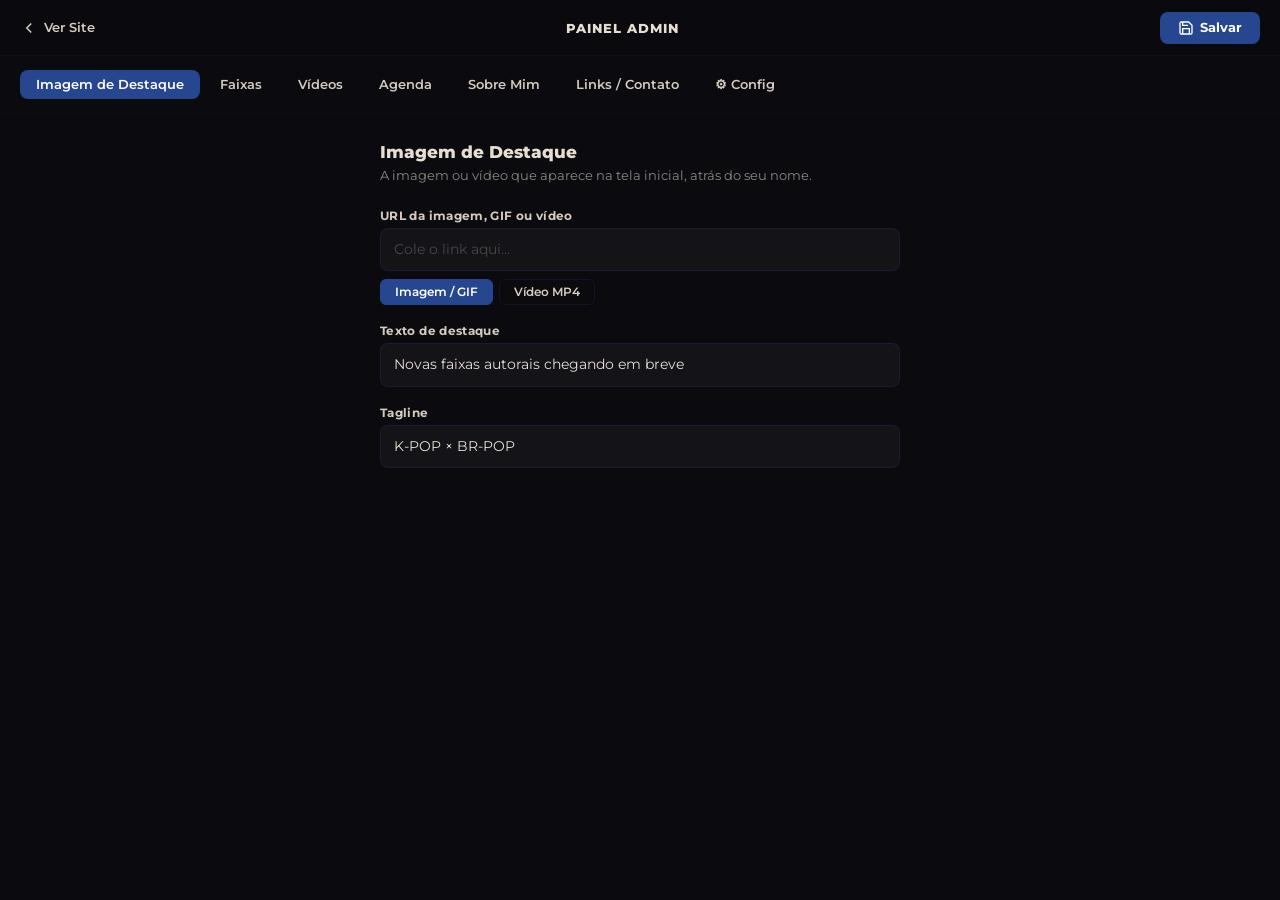
==== admin/index.html @ 540ca9a2 "Add site files" ====
<!DOCTYPE html>
<html lang="pt-BR">
<head>
  <meta charset="UTF-8">
  <meta name="viewport" content="width=device-width, initial-scale=1.0">
  <meta name="robots" content="noindex, nofollow">
  <title>Admin — Samuell Daaas</title>
  <link rel="icon" href="../favicon.ico" type="image/x-icon">
  <link rel="preconnect" href="https://fonts.googleapis.com">
  <link rel="preconnect" href="https://fonts.gstatic.com" crossorigin>
  <link href="https://fonts.googleapis.com/css2?family=Montserrat:wght@400;600;700;800;900&display=swap" rel="stylesheet">
  <link rel="stylesheet" href="../css/admin.css">
</head>
<body>
  <div class="topbar">
    <a href="../index.html" class="topbar-back">
      <svg viewBox="0 0 24 24" fill="none" stroke="currentColor" stroke-width="2" width="18" height="18"><polyline points="15 18 9 12 15 6"/></svg>
      Ver Site
    </a>
    <span class="topbar-title">PAINEL ADMIN</span>
    <div class="save-area">
      <span class="saved-msg" id="saved"></span>
      <button class="save-btn" id="btn-save">
        <svg viewBox="0 0 24 24" fill="none" stroke="currentColor" stroke-width="2" width="16" height="16"><path d="M19 21H5a2 2 0 01-2-2V5a2 2 0 012-2h11l5 5v11a2 2 0 01-2 2z"/><polyline points="17 21 17 13 7 13 7 21"/><polyline points="7 3 7 8 15 8"/></svg>
        Salvar
      </button>
    </div>
  </div>

  <div class="tabs" id="tabs">
    <button class="tab-btn on" data-t="destaque">Imagem de Destaque</button>
    <button class="tab-btn" data-t="faixas">Faixas</button>
    <button class="tab-btn" data-t="videos">Vídeos</button>
    <button class="tab-btn" data-t="agenda">Agenda</button>
    <button class="tab-btn" data-t="sobre">Sobre Mim</button>
    <button class="tab-btn" data-t="links">Links / Contato</button>
    <button class="tab-btn" data-t="config">⚙ Config</button>
  </div>

  <div class="content" id="content">
    <div class="panel on" id="p-destaque"></div>
    <div class="panel" id="p-faixas"></div>
    <div class="panel" id="p-videos"></div>
    <div class="panel" id="p-agenda"></div>
    <div class="panel" id="p-sobre"></div>
    <div class="panel" id="p-links"></div>
    <div class="panel" id="p-config"></div>
  </div>

  <div id="modal-root"></div>
  <script src="../js/admin.js"></script>
</body>
</html>
---- css/admin.css ----
*{box-sizing:border-box;margin:0;padding:0}
body{margin:0;background:#0a0a0f;font-family:'Montserrat',sans-serif;color:#E6DED1}

.topbar{position:sticky;top:0;z-index:100;height:56px;padding:0 20px;display:flex;align-items:center;justify-content:space-between;background:rgba(10,10,15,.95);backdrop-filter:blur(16px);-webkit-backdrop-filter:blur(16px);border-bottom:1px solid rgba(39,70,144,.12)}
.topbar-back{background:none;border:none;cursor:pointer;color:#d4cbbf;display:flex;align-items:center;gap:6px;font:600 13px/1 'Montserrat',sans-serif;text-decoration:none}
.topbar-back:hover{color:#E6DED1}
.topbar-title{font-weight:800;font-size:13px;letter-spacing:.08em}
.save-area{display:flex;gap:10px;align-items:center}
.saved-msg{font-size:12px;font-weight:600;transition:opacity .3s}
.saved-msg.ok{color:#4ade80}
.saved-msg.err{color:#f87171}
.saved-msg.loading{color:#93c5fd}
.save-btn{background:#274690;border:none;color:#fff;padding:8px 18px;border-radius:8px;cursor:pointer;font:700 13px/1 'Montserrat',sans-serif;display:flex;align-items:center;gap:6px}
.save-btn:hover{opacity:.9}
.save-btn:disabled{opacity:.5;cursor:not-allowed}

.tabs{display:flex;gap:4px;padding:14px 20px;overflow-x:auto;-webkit-overflow-scrolling:touch;border-bottom:1px solid rgba(39,70,144,.08);scrollbar-width:none}
.tabs::-webkit-scrollbar{display:none}
.tab-btn{flex-shrink:0;padding:8px 16px;border-radius:8px;border:none;cursor:pointer;font:600 13px/1 'Montserrat',sans-serif;white-space:nowrap;background:transparent;color:#d4cbbf;transition:all .15s}
.tab-btn:hover{background:rgba(39,70,144,.1);color:#E6DED1}
.tab-btn.on{background:#274690;color:#fff}

.content{max-width:560px;margin:0 auto;padding:28px 20px 80px}
.content h3{font-size:17px;font-weight:800;margin-bottom:4px}
.content .desc{font-size:13px;color:rgba(212,203,191,.65);margin-bottom:22px;line-height:1.5}

.panel{display:none}
.panel.on{display:block}

.lbl{display:block;color:#d4cbbf;font-size:12px;font-weight:700;margin:18px 0 5px;letter-spacing:.03em}
.lbl:first-child{margin-top:0}
.inp,.txa{display:block;width:100%;padding:11px 13px;border-radius:8px;border:1px solid rgba(39,70,144,.22);background:rgba(255,255,255,.04);color:#E6DED1;font:14px/1.4 'Montserrat',sans-serif;outline:none;transition:border-color .2s}
.inp:focus,.txa:focus{border-color:#274690;box-shadow:0 0 0 2px rgba(39,70,144,.18)}
.inp::placeholder,.txa::placeholder{color:rgba(212,203,191,.28)}
.txa{resize:vertical;min-height:170px;line-height:1.7}

.type-btns{display:flex;gap:6px;margin-top:8px}
.type-btn{padding:6px 14px;border-radius:6px;border:1px solid rgba(39,70,144,.2);cursor:pointer;font:600 12px/1 'Montserrat',sans-serif;background:transparent;color:#d4cbbf}
.type-btn.on{background:#274690;border-color:#274690;color:#fff}

.preview{margin-top:12px;border-radius:10px;overflow:hidden;border:1px solid rgba(39,70,144,.12)}
.preview img,.preview video{display:block;width:100%;height:170px;object-fit:cover}

.row{display:flex;align-items:center;padding:12px 0;border-bottom:1px solid rgba(255,255,255,.05);gap:8px}
.row-l{display:flex;align-items:center;gap:10px;flex:1;min-width:0}
.row-info{min-width:0;flex:1}
.row-t{font:600 14px/1.3 'Montserrat',sans-serif;overflow:hidden;text-overflow:ellipsis;white-space:nowrap}
.row-s{font-size:12px;color:rgba(212,203,191,.55);margin-top:2px}
.row-actions{display:flex;gap:6px;flex-shrink:0}
.edit-btn{background:rgba(39,70,144,.12);border:1px solid rgba(39,70,144,.2);color:#7b9fe0;padding:4px 11px;border-radius:6px;cursor:pointer;font:600 11px/1 'Montserrat',sans-serif}
.edit-btn:hover{background:rgba(39,70,144,.2)}
.rm{background:rgba(255,60,60,.07);border:1px solid rgba(255,60,60,.12);color:#ff6b6b;padding:4px 11px;border-radius:6px;cursor:pointer;font:600 11px/1 'Montserrat',sans-serif}
.rm:hover{background:rgba(255,60,60,.14)}
.add{margin-top:18px;padding:10px 20px;border-radius:8px;background:#274690;border:none;color:#fff;font:700 13px/1 'Montserrat',sans-serif;cursor:pointer}
.add:hover{opacity:.9}

.sec-t{font-size:14px;font-weight:700;margin:28px 0 6px;padding-bottom:6px;border-bottom:1px solid rgba(39,70,144,.08)}
.sub-l{display:block;margin:12px 0 5px;font-size:12px;font-weight:600;color:rgba(212,203,191,.55);text-transform:capitalize}

/* Config panel */
.config-box{padding:20px;border-radius:12px;background:rgba(39,70,144,.06);border:1px solid rgba(39,70,144,.12);margin-bottom:20px}
.config-box p{font-size:13px;color:rgba(212,203,191,.6);line-height:1.6;margin-top:8px}
.config-box a{color:#7b9fe0}
.config-status{display:inline-flex;align-items:center;gap:6px;padding:6px 14px;border-radius:8px;font-size:12px;font-weight:700;margin-top:12px}
.config-status.ok{background:rgba(74,222,128,.1);color:#4ade80;border:1px solid rgba(74,222,128,.15)}
.config-status.no{background:rgba(248,113,113,.08);color:#f87171;border:1px solid rgba(248,113,113,.12)}

.steps{counter-reset:step;margin-top:16px}
.steps li{counter-increment:step;list-style:none;padding:8px 0 8px 32px;position:relative;font-size:13px;color:rgba(212,203,191,.7);line-height:1.5}
.steps li::before{content:counter(step);position:absolute;left:0;top:8px;width:22px;height:22px;border-radius:50%;background:#274690;color:#fff;font-size:11px;font-weight:700;display:flex;align-items:center;justify-content:center}

.modal-bg{position:fixed;inset:0;z-index:9000;background:rgba(0,0,0,.7);backdrop-filter:blur(8px);display:flex;align-items:center;justify-content:center;padding:20px;opacity:0;transition:opacity .2s}
.modal-bg.show{opacity:1}
.modal{background:#12121a;border:1px solid rgba(39,70,144,.2);border-radius:14px;width:100%;max-width:440px;padding:28px 24px;max-height:90vh;overflow-y:auto}
.modal h4{font-size:16px;font-weight:800;margin-bottom:18px;color:#E6DED1}
.modal .lbl{margin-top:14px}
.modal .lbl:first-of-type{margin-top:0}
.modal-btns{display:flex;gap:8px;margin-top:22px;justify-content:flex-end}
.modal-cancel{padding:9px 18px;border-radius:8px;border:1px solid rgba(255,255,255,.1);background:transparent;color:#d4cbbf;font:600 13px/1 'Montserrat',sans-serif;cursor:pointer}
.modal-cancel:hover{background:rgba(255,255,255,.04)}
.modal-confirm{padding:9px 18px;border-radius:8px;border:none;background:#274690;color:#fff;font:700 13px/1 'Montserrat',sans-serif;cursor:pointer}
.modal-confirm:hover{opacity:.9}
.modal-confirm:disabled{opacity:.5;cursor:not-allowed}
.modal-status{font-size:12px;color:rgba(212,203,191,.5);margin-top:8px;min-height:18px}

.inp-select{display:block;width:100%;padding:11px 13px;border-radius:8px;border:1px solid rgba(39,70,144,.22);background:rgba(255,255,255,.04);color:#E6DED1;font:14px/1.4 'Montserrat',sans-serif;outline:none;-webkit-appearance:none;appearance:none}
.inp-select:focus{border-color:#274690;box-shadow:0 0 0 2px rgba(39,70,144,.18)}
.inp-select option{background:#12121a;color:#E6DED1}

@media(max-width:480px){.topbar{padding:0 14px}.tabs{padding:10px 14px}.content{padding:20px 14px 60px}.topbar-title{font-size:11px}.save-btn{padding:7px 12px;font-size:12px}.save-btn svg{display:none}.modal{padding:22px 18px}}
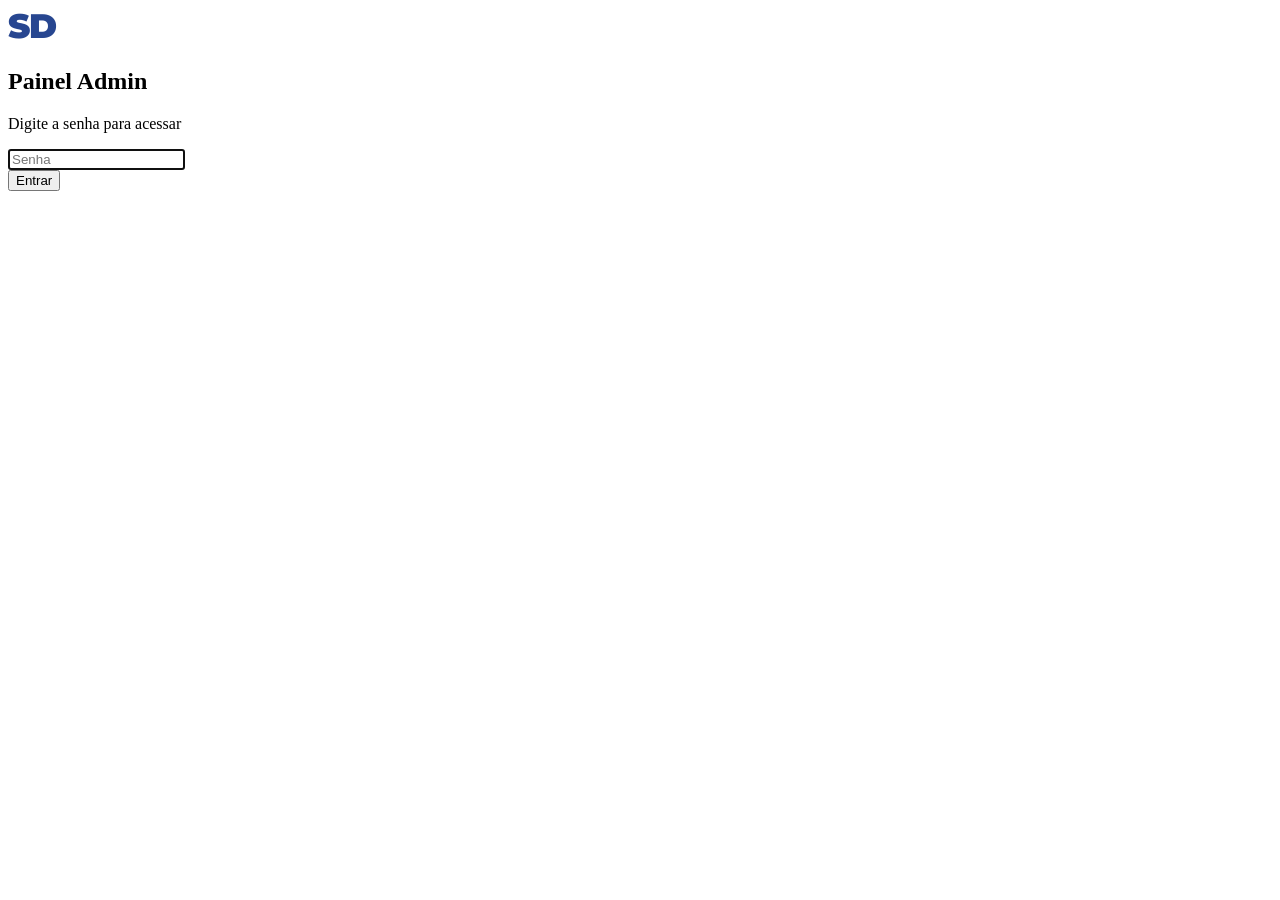
==== commit 81563c39: "Update index.html" ====
--- a/admin/index.html
+++ b/admin/index.html
@@ -9,45 +9,65 @@
   <link rel="preconnect" href="https://fonts.googleapis.com">
   <link rel="preconnect" href="https://fonts.gstatic.com" crossorigin>
   <link href="https://fonts.googleapis.com/css2?family=Montserrat:wght@400;600;700;800;900&display=swap" rel="stylesheet">
-  <link rel="stylesheet" href="../css/admin.css">
+  <link rel="stylesheet" href="admin.css">
 </head>
 <body>
-  <div class="topbar">
-    <a href="../index.html" class="topbar-back">
-      <svg viewBox="0 0 24 24" fill="none" stroke="currentColor" stroke-width="2" width="18" height="18"><polyline points="15 18 9 12 15 6"/></svg>
-      Ver Site
-    </a>
-    <span class="topbar-title">PAINEL ADMIN</span>
-    <div class="save-area">
-      <span class="saved-msg" id="saved"></span>
-      <button class="save-btn" id="btn-save">
-        <svg viewBox="0 0 24 24" fill="none" stroke="currentColor" stroke-width="2" width="16" height="16"><path d="M19 21H5a2 2 0 01-2-2V5a2 2 0 012-2h11l5 5v11a2 2 0 01-2 2z"/><polyline points="17 21 17 13 7 13 7 21"/><polyline points="7 3 7 8 15 8"/></svg>
-        Salvar
-      </button>
+  <!-- Login Screen -->
+  <div class="login-screen" id="login-screen">
+    <div class="login-box">
+      <div class="login-logo">
+        <svg viewBox="0 0 120 60" width="72" height="36" fill="none">
+          <text x="0" y="50" font-family="'Montserrat',sans-serif" font-weight="900" font-size="56" fill="#274690" letter-spacing="-2">SD</text>
+        </svg>
+      </div>
+      <h2 class="login-title">Painel Admin</h2>
+      <p class="login-desc">Digite a senha para acessar</p>
+      <input class="login-input" id="login-pass" type="password" placeholder="Senha" autofocus>
+      <div class="login-error" id="login-error"></div>
+      <button class="login-btn" id="login-btn">Entrar</button>
     </div>
   </div>
 
-  <div class="tabs" id="tabs">
-    <button class="tab-btn on" data-t="destaque">Imagem de Destaque</button>
-    <button class="tab-btn" data-t="faixas">Faixas</button>
-    <button class="tab-btn" data-t="videos">Vídeos</button>
-    <button class="tab-btn" data-t="agenda">Agenda</button>
-    <button class="tab-btn" data-t="sobre">Sobre Mim</button>
-    <button class="tab-btn" data-t="links">Links / Contato</button>
-    <button class="tab-btn" data-t="config">⚙ Config</button>
+  <!-- Admin (hidden until login) -->
+  <div class="admin-wrap" id="admin-wrap" style="display:none">
+    <div class="topbar">
+      <a href="../index.html" class="topbar-back">
+        <svg viewBox="0 0 24 24" fill="none" stroke="currentColor" stroke-width="2" width="18" height="18"><polyline points="15 18 9 12 15 6"/></svg>
+        Ver Site
+      </a>
+      <span class="topbar-title">PAINEL ADMIN</span>
+      <div class="save-area">
+        <span class="saved-msg" id="saved"></span>
+        <button class="save-btn" id="btn-save">
+          <svg viewBox="0 0 24 24" fill="none" stroke="currentColor" stroke-width="2" width="16" height="16"><path d="M19 21H5a2 2 0 01-2-2V5a2 2 0 012-2h11l5 5v11a2 2 0 01-2 2z"/><polyline points="17 21 17 13 7 13 7 21"/><polyline points="7 3 7 8 15 8"/></svg>
+          Salvar
+        </button>
+      </div>
+    </div>
+
+    <div class="tabs" id="tabs">
+      <button class="tab-btn on" data-t="destaque">Imagem de Destaque</button>
+      <button class="tab-btn" data-t="faixas">Faixas</button>
+      <button class="tab-btn" data-t="videos">Vídeos</button>
+      <button class="tab-btn" data-t="agenda">Agenda</button>
+      <button class="tab-btn" data-t="sobre">Sobre Mim</button>
+      <button class="tab-btn" data-t="links">Links / Contato</button>
+      <button class="tab-btn" data-t="config">⚙ Config</button>
+    </div>
+
+    <div class="content" id="content">
+      <div class="panel on" id="p-destaque"></div>
+      <div class="panel" id="p-faixas"></div>
+      <div class="panel" id="p-videos"></div>
+      <div class="panel" id="p-agenda"></div>
+      <div class="panel" id="p-sobre"></div>
+      <div class="panel" id="p-links"></div>
+      <div class="panel" id="p-config"></div>
+    </div>
+
+    <div id="modal-root"></div>
   </div>
 
-  <div class="content" id="content">
-    <div class="panel on" id="p-destaque"></div>
-    <div class="panel" id="p-faixas"></div>
-    <div class="panel" id="p-videos"></div>
-    <div class="panel" id="p-agenda"></div>
-    <div class="panel" id="p-sobre"></div>
-    <div class="panel" id="p-links"></div>
-    <div class="panel" id="p-config"></div>
-  </div>
-
-  <div id="modal-root"></div>
-  <script src="../js/admin.js"></script>
+  <script src="admin.js"></script>
 </body>
-</html>+</html>
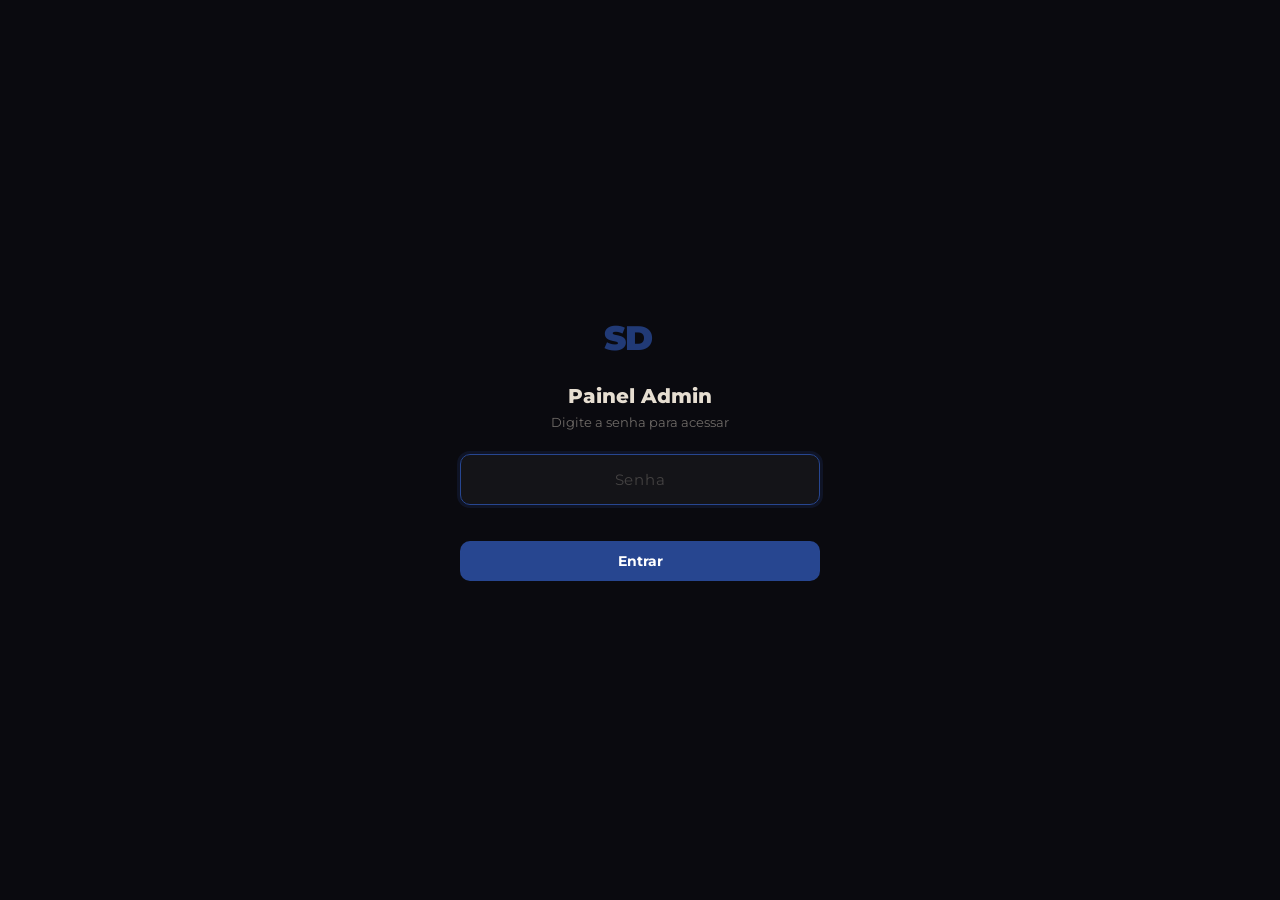
==== commit f959d547: "Update Files" ====
--- a/admin/index.html
+++ b/admin/index.html
@@ -9,10 +9,10 @@
   <link rel="preconnect" href="https://fonts.googleapis.com">
   <link rel="preconnect" href="https://fonts.gstatic.com" crossorigin>
   <link href="https://fonts.googleapis.com/css2?family=Montserrat:wght@400;600;700;800;900&display=swap" rel="stylesheet">
-  <link rel="stylesheet" href="admin.css">
+  <link rel="stylesheet" href="../css/admin.css">
 </head>
 <body>
-  <!-- Login Screen -->
+  
   <div class="login-screen" id="login-screen">
     <div class="login-box">
       <div class="login-logo">
@@ -28,7 +28,7 @@
     </div>
   </div>
 
-  <!-- Admin (hidden until login) -->
+  
   <div class="admin-wrap" id="admin-wrap" style="display:none">
     <div class="topbar">
       <a href="../index.html" class="topbar-back">
@@ -68,6 +68,6 @@
     <div id="modal-root"></div>
   </div>
 
-  <script src="admin.js"></script>
+  <script src="../js/admin.js"></script>
 </body>
 </html>
--- a/css/admin.css
+++ b/css/admin.css
@@ -0,0 +1,163 @@
+*{box-sizing:border-box;margin:0;padding:0}
+body{margin:0;background:#0a0a0f;font-family:'Montserrat',sans-serif;color:#E6DED1}
+
+.topbar{position:sticky;top:0;z-index:100;height:56px;padding:0 20px;display:flex;align-items:center;justify-content:space-between;background:rgba(10,10,15,.95);backdrop-filter:blur(16px);-webkit-backdrop-filter:blur(16px);border-bottom:1px solid rgba(39,70,144,.12)}
+.topbar-back{background:none;border:none;cursor:pointer;color:#d4cbbf;display:flex;align-items:center;gap:6px;font:600 13px/1 'Montserrat',sans-serif;text-decoration:none}
+.topbar-back:hover{color:#E6DED1}
+.topbar-title{font-weight:800;font-size:13px;letter-spacing:.08em}
+.save-area{display:flex;gap:10px;align-items:center}
+.saved-msg{font-size:12px;font-weight:600;transition:opacity .3s}
+.saved-msg.ok{color:#4ade80}
+.saved-msg.err{color:#f87171}
+.saved-msg.loading{color:#93c5fd}
+.save-btn{background:#274690;border:none;color:#fff;padding:8px 18px;border-radius:8px;cursor:pointer;font:700 13px/1 'Montserrat',sans-serif;display:flex;align-items:center;gap:6px}
+.save-btn:hover{opacity:.9}
+.save-btn:disabled{opacity:.5;cursor:not-allowed}
+
+.tabs{display:flex;gap:4px;padding:14px 20px;overflow-x:auto;-webkit-overflow-scrolling:touch;border-bottom:1px solid rgba(39,70,144,.08);scrollbar-width:none}
+.tabs::-webkit-scrollbar{display:none}
+.tab-btn{flex-shrink:0;padding:8px 16px;border-radius:8px;border:none;cursor:pointer;font:600 13px/1 'Montserrat',sans-serif;white-space:nowrap;background:transparent;color:#d4cbbf;transition:all .15s}
+.tab-btn:hover{background:rgba(39,70,144,.1);color:#E6DED1}
+.tab-btn.on{background:#274690;color:#fff}
+
+.content{max-width:560px;margin:0 auto;padding:28px 20px 80px}
+.content h3{font-size:17px;font-weight:800;margin-bottom:4px}
+.content .desc{font-size:13px;color:rgba(212,203,191,.65);margin-bottom:22px;line-height:1.5}
+
+.panel{display:none}
+.panel.on{display:block}
+
+.lbl{display:block;color:#d4cbbf;font-size:12px;font-weight:700;margin:18px 0 5px;letter-spacing:.03em}
+.lbl:first-child{margin-top:0}
+.inp,.txa{display:block;width:100%;padding:11px 13px;border-radius:8px;border:1px solid rgba(39,70,144,.22);background:rgba(255,255,255,.04);color:#E6DED1;font:14px/1.4 'Montserrat',sans-serif;outline:none;transition:border-color .2s}
+.inp:focus,.txa:focus{border-color:#274690;box-shadow:0 0 0 2px rgba(39,70,144,.18)}
+.inp::placeholder,.txa::placeholder{color:rgba(212,203,191,.28)}
+.txa{resize:vertical;min-height:170px;line-height:1.7}
+
+.type-btns{display:flex;gap:6px;margin-top:8px}
+.type-btn{padding:6px 14px;border-radius:6px;border:1px solid rgba(39,70,144,.2);cursor:pointer;font:600 12px/1 'Montserrat',sans-serif;background:transparent;color:#d4cbbf}
+.type-btn.on{background:#274690;border-color:#274690;color:#fff}
+
+.preview{margin-top:12px;border-radius:10px;overflow:hidden;border:1px solid rgba(39,70,144,.12)}
+.preview img,.preview video{display:block;width:100%;height:170px;object-fit:cover}
+
+.row{display:flex;align-items:center;padding:12px 0;border-bottom:1px solid rgba(255,255,255,.05);gap:8px}
+.row-l{display:flex;align-items:center;gap:10px;flex:1;min-width:0}
+.row-info{min-width:0;flex:1}
+.row-t{font:600 14px/1.3 'Montserrat',sans-serif;overflow:hidden;text-overflow:ellipsis;white-space:nowrap}
+.row-s{font-size:12px;color:rgba(212,203,191,.55);margin-top:2px}
+.row-actions{display:flex;gap:6px;flex-shrink:0}
+.edit-btn{background:rgba(39,70,144,.12);border:1px solid rgba(39,70,144,.2);color:#7b9fe0;padding:4px 11px;border-radius:6px;cursor:pointer;font:600 11px/1 'Montserrat',sans-serif}
+.edit-btn:hover{background:rgba(39,70,144,.2)}
+.rm{background:rgba(255,60,60,.07);border:1px solid rgba(255,60,60,.12);color:#ff6b6b;padding:4px 11px;border-radius:6px;cursor:pointer;font:600 11px/1 'Montserrat',sans-serif}
+.rm:hover{background:rgba(255,60,60,.14)}
+.add{margin-top:18px;padding:10px 20px;border-radius:8px;background:#274690;border:none;color:#fff;font:700 13px/1 'Montserrat',sans-serif;cursor:pointer}
+.add:hover{opacity:.9}
+
+.sec-t{font-size:14px;font-weight:700;margin:28px 0 6px;padding-bottom:6px;border-bottom:1px solid rgba(39,70,144,.08)}
+.sub-l{display:block;margin:12px 0 5px;font-size:12px;font-weight:600;color:rgba(212,203,191,.55);text-transform:capitalize}
+
+.config-box{padding:20px;border-radius:12px;background:rgba(39,70,144,.06);border:1px solid rgba(39,70,144,.12);margin-bottom:20px}
+.config-box p{font-size:13px;color:rgba(212,203,191,.6);line-height:1.6;margin-top:8px}
+.config-box a{color:#7b9fe0}
+.config-status{display:inline-flex;align-items:center;gap:6px;padding:6px 14px;border-radius:8px;font-size:12px;font-weight:700;margin-top:12px}
+.config-status.ok{background:rgba(74,222,128,.1);color:#4ade80;border:1px solid rgba(74,222,128,.15)}
+.config-status.no{background:rgba(248,113,113,.08);color:#f87171;border:1px solid rgba(248,113,113,.12)}
+
+.steps{counter-reset:step;margin-top:16px}
+.steps li{counter-increment:step;list-style:none;padding:8px 0 8px 32px;position:relative;font-size:13px;color:rgba(212,203,191,.7);line-height:1.5}
+.steps li::before{content:counter(step);position:absolute;left:0;top:8px;width:22px;height:22px;border-radius:50%;background:#274690;color:#fff;font-size:11px;font-weight:700;display:flex;align-items:center;justify-content:center}
+
+.modal-bg{position:fixed;inset:0;z-index:9000;background:rgba(0,0,0,.7);backdrop-filter:blur(8px);display:flex;align-items:center;justify-content:center;padding:20px;opacity:0;transition:opacity .2s}
+.modal-bg.show{opacity:1}
+.modal{background:#12121a;border:1px solid rgba(39,70,144,.2);border-radius:14px;width:100%;max-width:440px;padding:28px 24px;max-height:90vh;overflow-y:auto}
+.modal h4{font-size:16px;font-weight:800;margin-bottom:18px;color:#E6DED1}
+.modal .lbl{margin-top:14px}
+.modal .lbl:first-of-type{margin-top:0}
+.modal-btns{display:flex;gap:8px;margin-top:22px;justify-content:flex-end}
+.modal-cancel{padding:9px 18px;border-radius:8px;border:1px solid rgba(255,255,255,.1);background:transparent;color:#d4cbbf;font:600 13px/1 'Montserrat',sans-serif;cursor:pointer}
+.modal-cancel:hover{background:rgba(255,255,255,.04)}
+.modal-confirm{padding:9px 18px;border-radius:8px;border:none;background:#274690;color:#fff;font:700 13px/1 'Montserrat',sans-serif;cursor:pointer}
+.modal-confirm:hover{opacity:.9}
+.modal-confirm:disabled{opacity:.5;cursor:not-allowed}
+.modal-status{font-size:12px;color:rgba(212,203,191,.5);margin-top:8px;min-height:18px}
+
+.inp-select{display:block;width:100%;padding:11px 13px;border-radius:8px;border:1px solid rgba(39,70,144,.22);background:rgba(255,255,255,.04);color:#E6DED1;font:14px/1.4 'Montserrat',sans-serif;outline:none;-webkit-appearance:none;appearance:none}
+.inp-select:focus{border-color:#274690;box-shadow:0 0 0 2px rgba(39,70,144,.18)}
+.inp-select option{background:#12121a;color:#E6DED1}
+
+@media(max-width:480px){.topbar{padding:0 14px}.tabs{padding:10px 14px}.content{padding:20px 14px 60px}.topbar-title{font-size:11px}.save-btn{padding:7px 12px;font-size:12px}.save-btn svg{display:none}.modal{padding:22px 18px}}
+
+.login-screen {
+  position: fixed;
+  inset: 0;
+  z-index: 10000;
+  background: #0a0a0f;
+  display: flex;
+  align-items: center;
+  justify-content: center;
+  padding: 20px;
+}
+.login-box {
+  width: 100%;
+  max-width: 360px;
+  text-align: center;
+}
+.login-logo {
+  margin-bottom: 24px;
+  opacity: 0.8;
+}
+.login-title {
+  font-size: 20px;
+  font-weight: 800;
+  color: #E6DED1;
+  margin-bottom: 6px;
+}
+.login-desc {
+  font-size: 13px;
+  color: rgba(212,203,191,0.5);
+  margin-bottom: 24px;
+}
+.login-input {
+  display: block;
+  width: 100%;
+  padding: 14px 18px;
+  border-radius: 10px;
+  border: 1px solid rgba(39,70,144,0.25);
+  background: rgba(255,255,255,0.04);
+  color: #E6DED1;
+  font: 15px/1.4 'Montserrat', sans-serif;
+  outline: none;
+  text-align: center;
+  letter-spacing: 0.15em;
+  transition: border-color 0.2s;
+}
+.login-input:focus {
+  border-color: #274690;
+  box-shadow: 0 0 0 3px rgba(39,70,144,0.18);
+}
+.login-input::placeholder {
+  color: rgba(212,203,191,0.25);
+  letter-spacing: 0.05em;
+}
+.login-error {
+  font-size: 12px;
+  color: #f87171;
+  font-weight: 600;
+  min-height: 20px;
+  margin-top: 8px;
+}
+.login-btn {
+  display: block;
+  width: 100%;
+  padding: 13px;
+  margin-top: 8px;
+  border-radius: 10px;
+  background: #274690;
+  color: #fff;
+  font: 700 14px/1 'Montserrat', sans-serif;
+  border: none;
+  cursor: pointer;
+  transition: opacity 0.15s;
+}
+.login-btn:hover { opacity: 0.9; }
